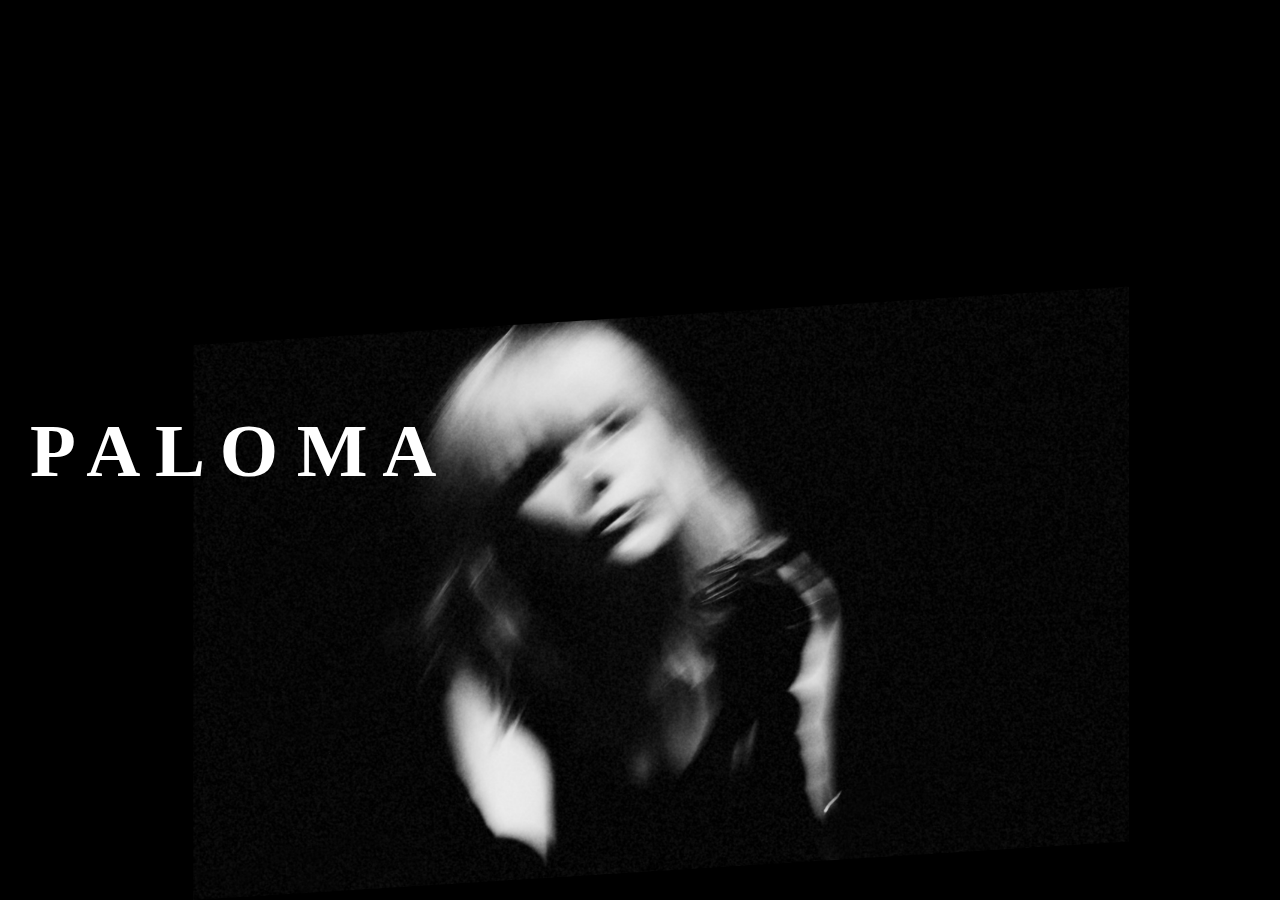
==== index.html @ c2e87003 "title added ,rotated, responsive" ====
<!DOCTYPE html>
<html lang="en">
  <head>
    <meta charset="UTF-8" />
    <meta http-equiv="X-UA-Compatible" content="IE=edge" />
    <meta name="viewport" content="width=device-width, initial-scale=1.0" />    

    <!-- Link to css -->
    <link rel="stylesheet" href="./assets/css/style.css" />
    <!-- Title -->
    <title>Paloma</title>
    <!-- Icon -->
    <link rel="shortcut icon" type="image/ico" href="./assets/images/sing.png">
  </head>

  <body>
    <div class="custom-wrap custom-header padding-section"> 
        <h1>
            P A L O M A
        </h1>
    </div>
  </body>
  </html>
---- assets/css/style.css ----
:root {
    --color-black: #0c0c0c;
    --color-light: #ffffff;
  }

* {
    padding: 0;
    margin: 0;
    scroll-behavior: smooth;
    box-sizing: border-box;
    font-size:30px;
    overflow:hidden;
  }
body{
    background-color: var(--color-black);
    color:var(--color-light);
}
.custom-wrap {
    display: flex;
    align-items: center;
    min-height: 100vh;
    justify-content: space-between;
  }
.custom-header {
    background-color: var(--color-black);
    background-image: url('../images/paloma.png');
    background-position: center;
    background-repeat: no-repeat;
    background-size: cover;
  }
.padding-section {
    padding: 1rem;
}
.nav{
    font-family:'Anton';
    writing-mode: vertical-rl;
    transform: rotate(180deg);
    bottom:0;
}
h1{
    font-size:450%;
    line-height: 243px;
    letter-spacing: 0px;
    font-family:"Chonburi";
}
@media screen and (max-width: 1400px) {
    .custom-header {
        background-image: url('../images/paloma-ss.png');
        background-position: center;
        background-repeat: no-repeat;
        background-size: cover;
    }
    h1{
        font-size:250%;
    }
  }
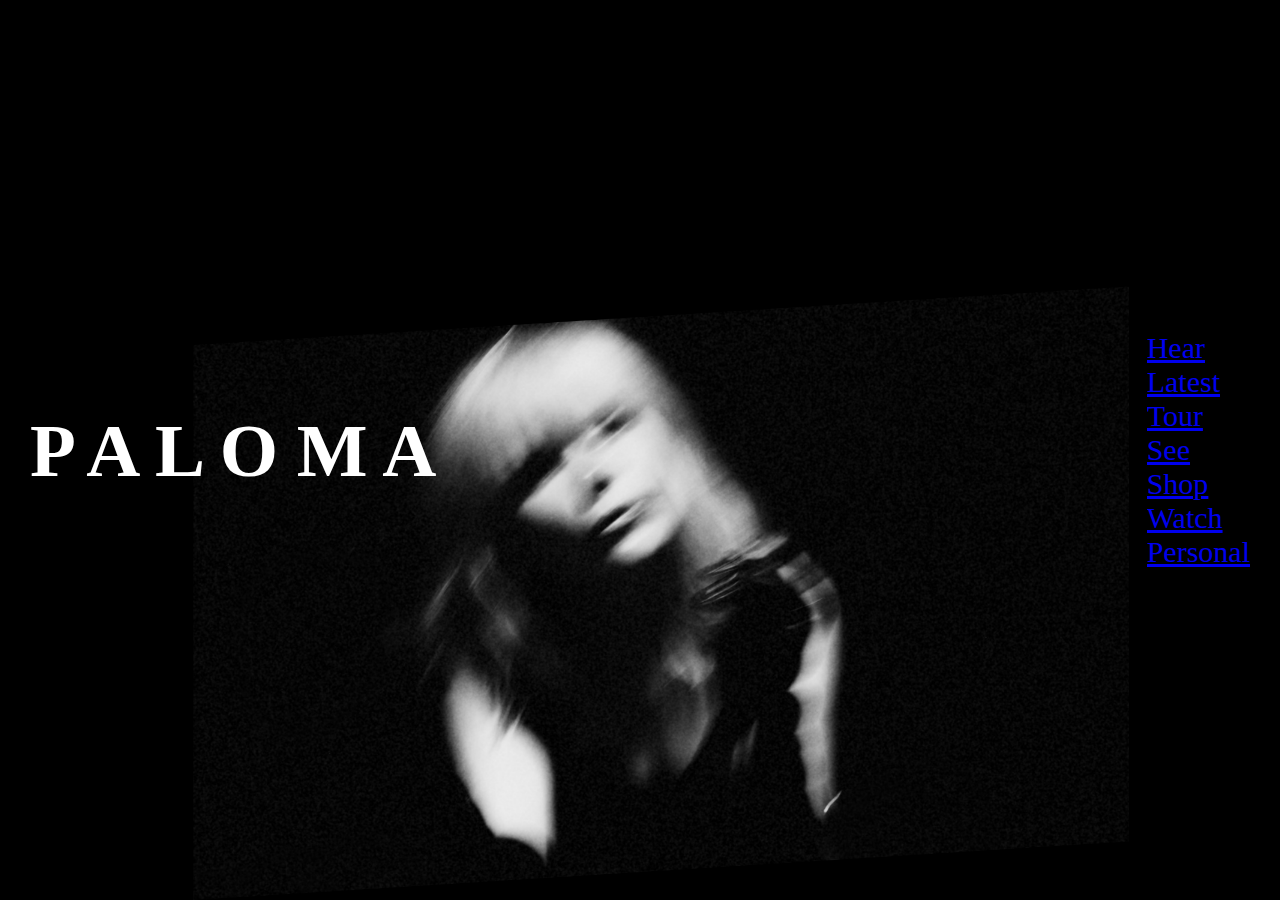
==== commit 9e96cb42: "navigation elements added with links to sections" ====
--- a/index.html
+++ b/index.html
@@ -18,6 +18,43 @@
         <h1>
             P A L O M A
         </h1>
+        <div class="nav-elements">
+            <a href="#hear">
+                 <p>
+                Hear  
+                </p>
+            </a>
+            <a href="Latest">
+            <p>
+               Latest
+            </p>
+            </a>
+            <a href="#tour">
+            <p>
+                Tour
+            </p>
+            </a>
+            <a href="#see">
+            <p>
+                See
+            </p>
+             </a>
+            <a href="#shop">
+            <p>
+                Shop
+            </p>
+             </a>
+            <a href="#watch">
+            <p>
+                Watch
+            </p>
+             </a>
+            <a href="#personal">
+            <p>
+               Personal
+            </p>
+             </a>
+        </div>
     </div>
   </body>
   </html>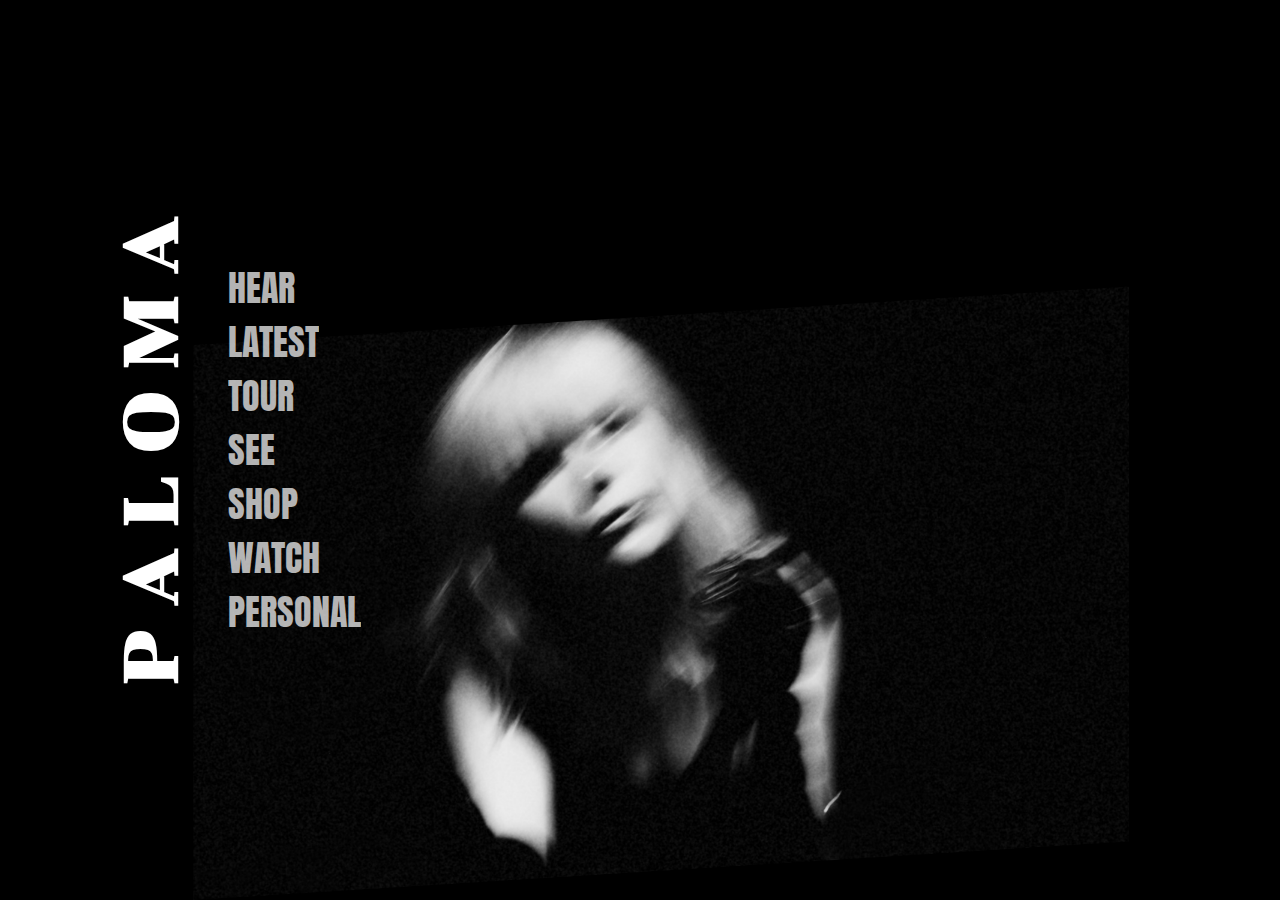
==== commit 2d10cca0: "html nav elements" ====
--- a/index.html
+++ b/index.html
@@ -15,6 +15,7 @@
 
   <body>
     <div class="custom-wrap custom-header padding-section"> 
+        <div class="nav">
         <h1>
             P A L O M A
         </h1>
@@ -54,6 +55,7 @@
                Personal
             </p>
              </a>
+             </div>
         </div>
     </div>
   </body>
--- a/assets/css/style.css
+++ b/assets/css/style.css
@@ -1,3 +1,5 @@
+@import url('https://fonts.googleapis.com/css2?family=Allerta+Stencil&family=Anton&family=DM+Sans&family=Jura&family=Luxurious+Roman&family=Open+Sans:wght@300&family=Raleway:wght@100;300;500&family=Roboto:wght@100;300&display=swap');
+@import url('https://fonts.googleapis.com/css2?family=Alfa+Slab+One&family=Allerta+Stencil&family=Anton&family=Chonburi&family=DM+Sans&family=Jura&family=Luxurious+Roman&family=Open+Sans:wght@300&family=Raleway:wght@100;300;500&family=Roboto:wght@100;300&display=swap');
 :root {
     --color-black: #0c0c0c;
     --color-light: #ffffff;
@@ -14,6 +16,10 @@
 body{
     background-color: var(--color-black);
     color:var(--color-light);
+}
+a{
+    text-decoration: none;
+    color: var(--color-light);
 }
 .custom-wrap {
     display: flex;
@@ -43,6 +49,17 @@
     letter-spacing: 0px;
     font-family:"Chonburi";
 }
+.nav p{
+    text-transform: uppercase;
+    font-weight:400;
+    font-size:350%;
+    opacity: 70%;   
+}
+.nav p:hover{
+    transform:translateY(80px);
+    transition-duration: 1s;
+    color:brown;
+}
 @media screen and (max-width: 1400px) {
     .custom-header {
         background-image: url('../images/paloma-ss.png');
@@ -53,4 +70,11 @@
     h1{
         font-size:250%;
     }
+    .nav p{
+        font-size:120%;  
+    }
+    .nav-elements{
+        transform: rotate(90deg);
+
+    }
   }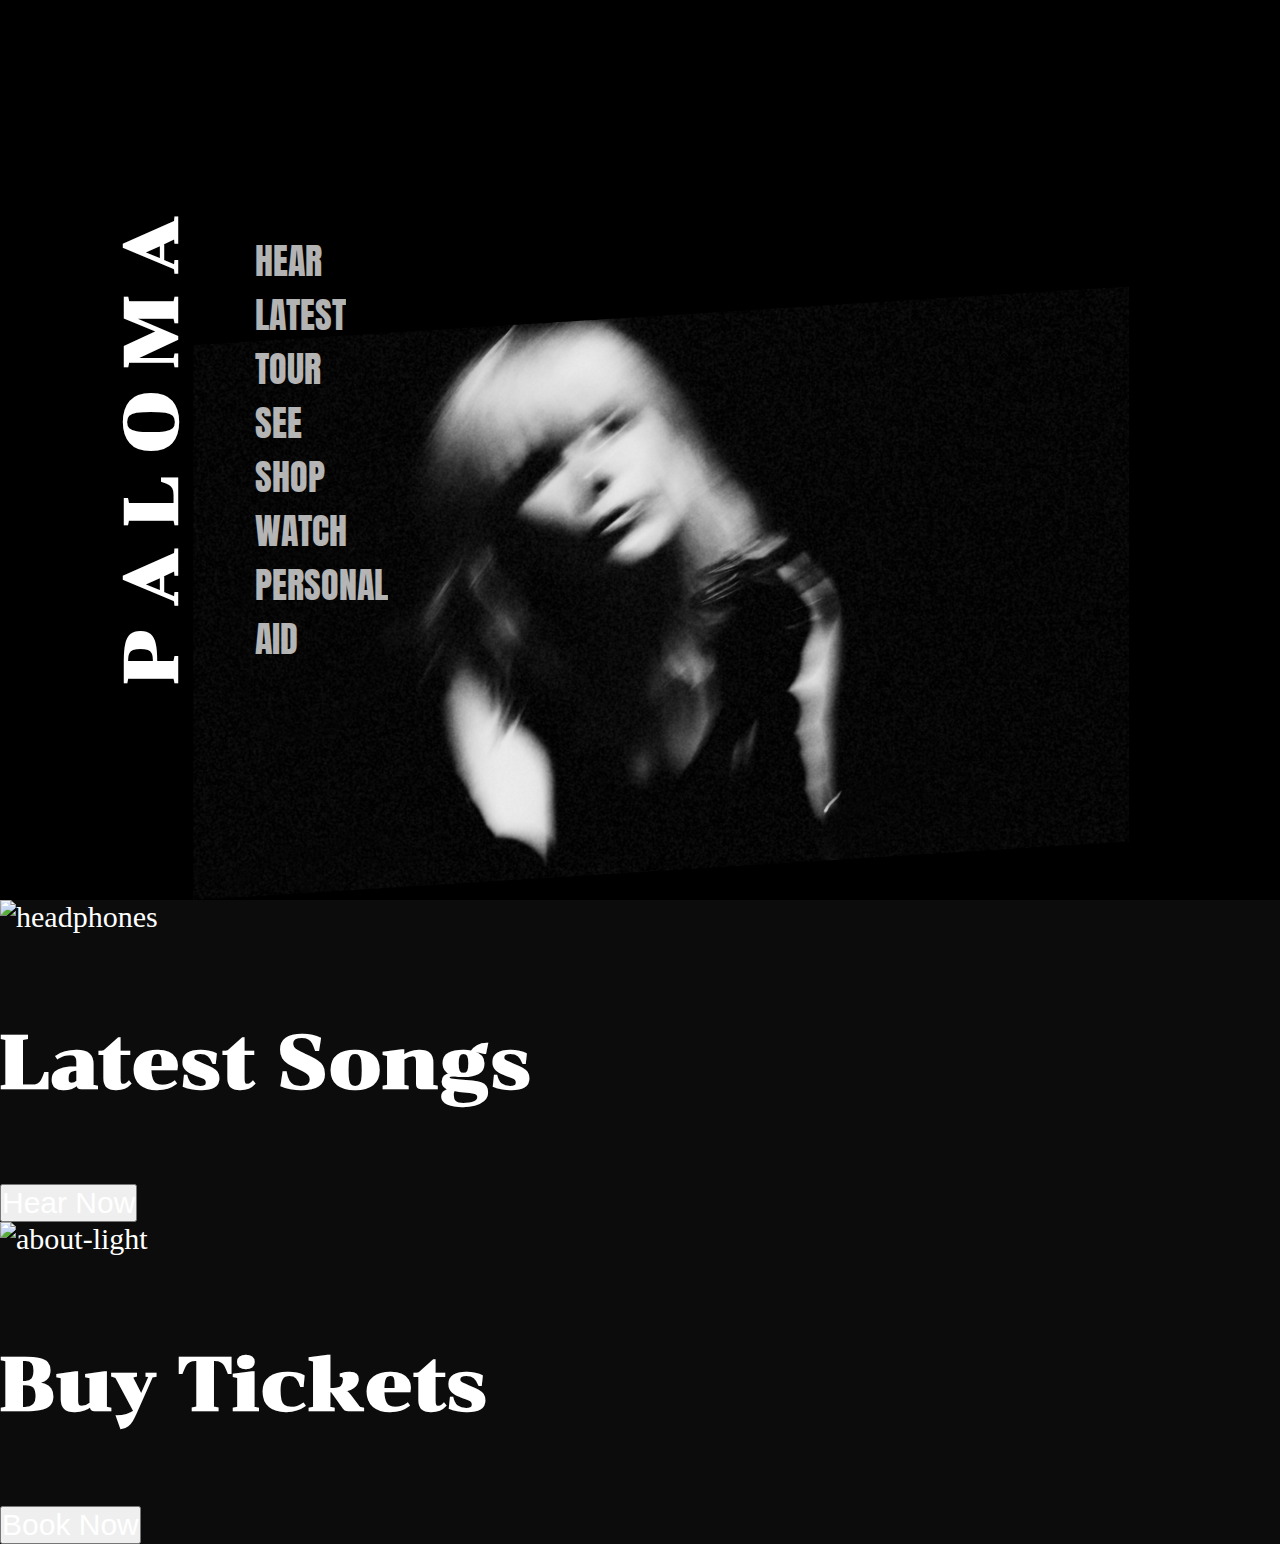
==== commit 93fd9ca3: "hear section added to html" ====
--- a/index.html
+++ b/index.html
@@ -25,7 +25,7 @@
                 Hear  
                 </p>
             </a>
-            <a href="Latest">
+            <a href="#Latest">
             <p>
                Latest
             </p>
@@ -55,8 +55,46 @@
                Personal
             </p>
              </a>
+             <a href="#aid">
+                <p>
+                   Aid
+                </p>
+                 </a>
              </div>
         </div>
     </div>
+
+    <div class="custom-hear custom-flex-center" id="hear">
+    <div class="custom-hear-overlay custom-flex-center">
+      <img src="./assets//images/headphones.png" alt="headphones" />
+    </div>
+
+    <div class="custom-hear-content custom-flex-center">
+      <div class="custom-hear-content-songs">
+        <h1 class="desc-text">Latest Songs</h1>
+    
+        <button type="button" class="custom-btn">
+        <a href="https://www.youtube.com/">
+          Hear Now
+        </a>
+        </button>
+      </div>
+
+      <div class="custom-hear-content-light custom-flex-center">
+        <img src="./assets/images/light.png" alt="about-light" />
+      </div>
+
+      <div class="custom-hear-content-buy">
+        <h1 class="desc-text">Buy Tickets</h1>
+
+        <button type="button" class="custom-btn">
+        <a href="https://www.youtube.com/" >
+          Book Now
+        </a>
+
+        </button>
+      </div>
+
+  
   </body>
   </html>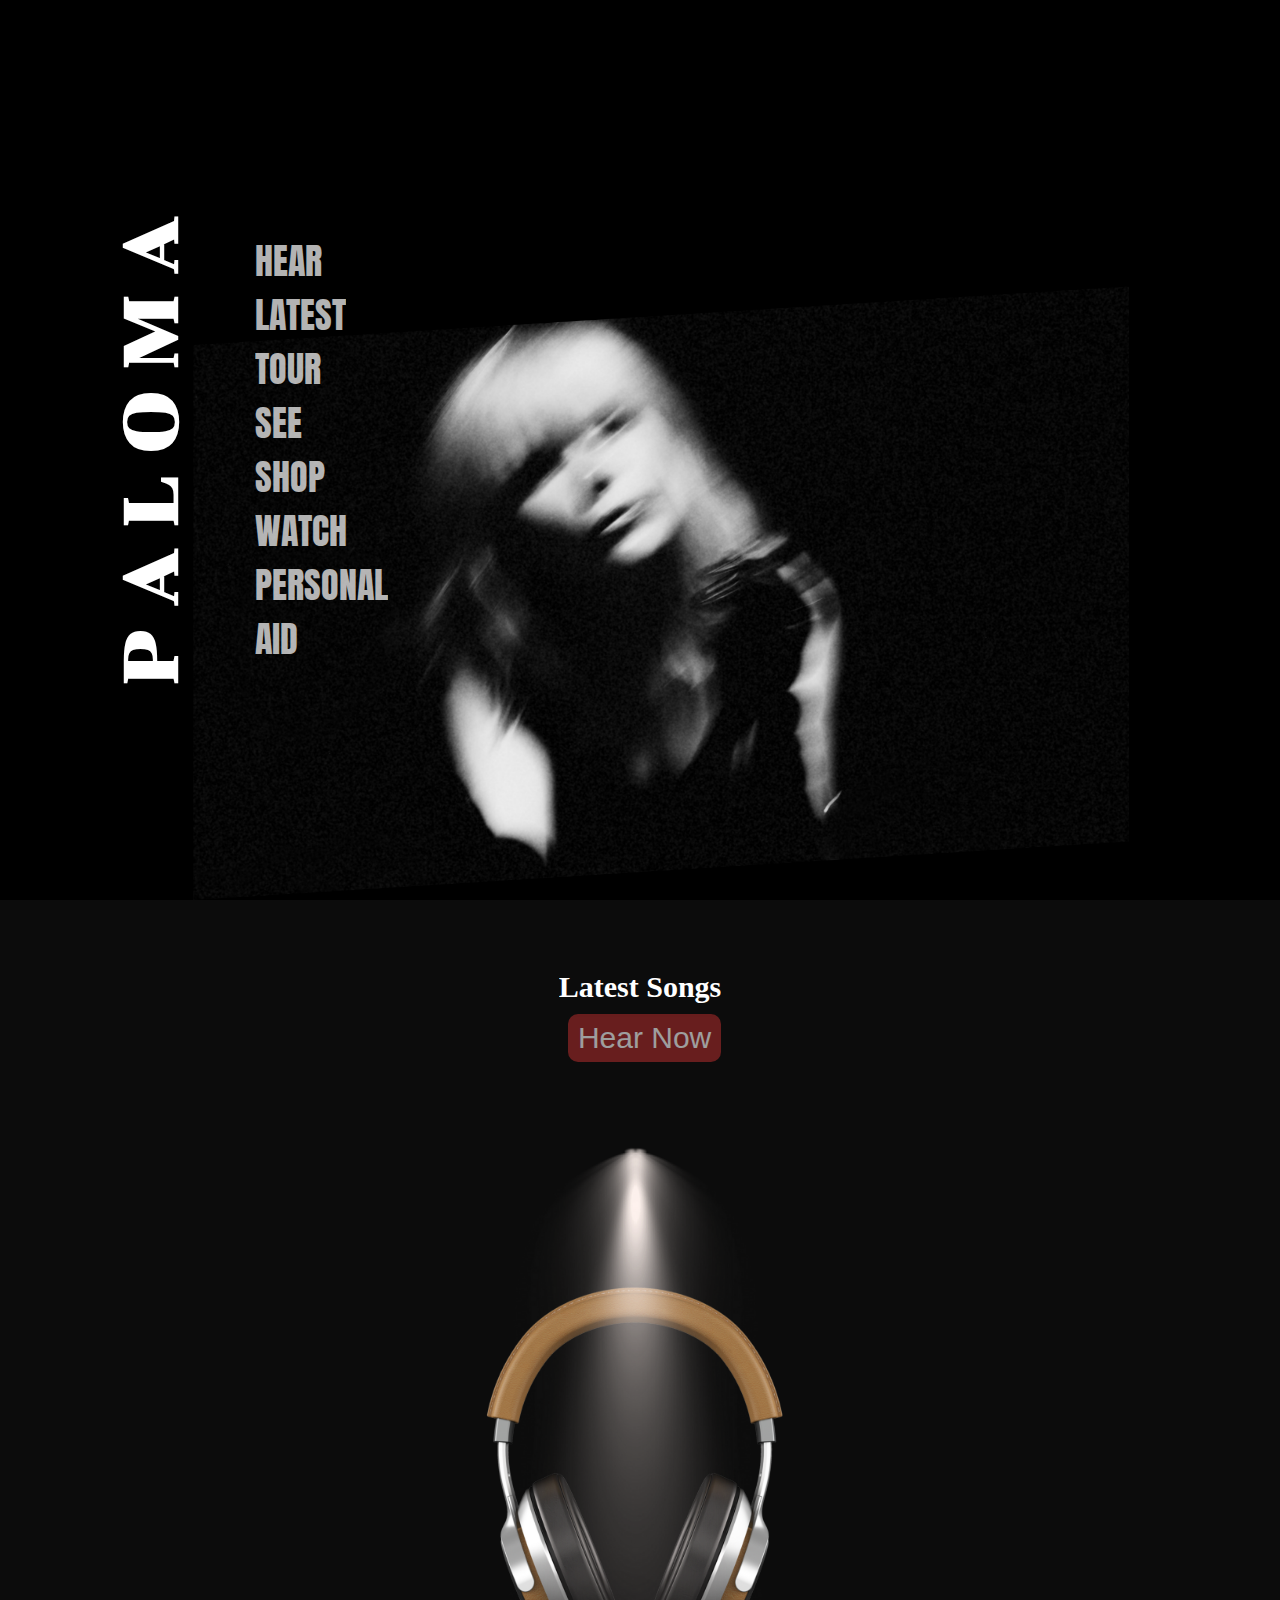
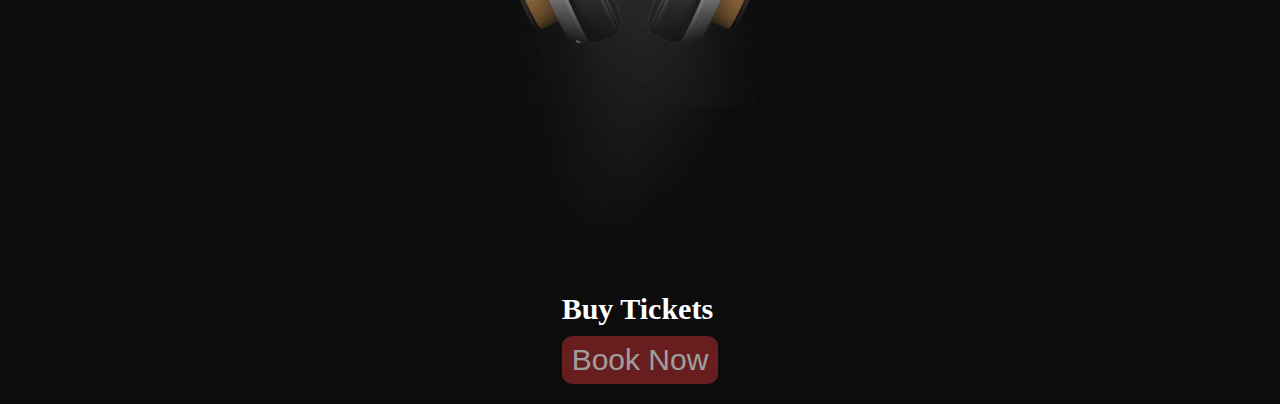
==== commit ddfdd37a: "fixed font-sizes for more responsive design" ====
--- a/index.html
+++ b/index.html
@@ -71,7 +71,7 @@
 
     <div class="custom-hear-content custom-flex-center">
       <div class="custom-hear-content-songs">
-        <h1 class="desc-text">Latest Songs</h1>
+        <h2>Latest Songs</h2>
     
         <button type="button" class="custom-btn">
         <a href="https://www.youtube.com/">
@@ -85,7 +85,7 @@
       </div>
 
       <div class="custom-hear-content-buy">
-        <h1 class="desc-text">Buy Tickets</h1>
+        <h2>Buy Tickets</h2>
 
         <button type="button" class="custom-btn">
         <a href="https://www.youtube.com/" >
@@ -94,7 +94,15 @@
 
         </button>
       </div>
+    </div>
+    </div>
+ 
+  
 
-  
+
+
+
+
+    
   </body>
   </html>--- a/assets/css/style.css
+++ b/assets/css/style.css
@@ -11,7 +11,8 @@
     scroll-behavior: smooth;
     box-sizing: border-box;
     font-size:30px;
-    overflow:hidden;
+    overflow-x: clip;
+    /* overflow:hidden; */
   }
 body{
     background-color: var(--color-black);
@@ -52,7 +53,7 @@
 .nav p{
     text-transform: uppercase;
     font-weight:400;
-    font-size:350%;
+    font-size:320%;
     opacity: 70%;   
 }
 .nav p:hover{
@@ -60,6 +61,74 @@
     transition-duration: 1s;
     color:brown;
 }
+.custom-hear {
+    position: relative;
+    margin-top:50px;
+    padding:20px;
+}
+.custom-flex-center {
+    display: flex;
+    align-items: center;
+    justify-content: center;
+}
+.custom-hear-overlay {
+    inset: 0;
+    position: absolute;
+}
+.custom-hear-overlay img{
+    z-index: 0;
+    width: 392px;
+    height: 416px;
+}
+.custom-hear-content {
+    z-index: 2;
+    width: 100%;
+}
+.custom-hear-content-songs {
+    flex: 1;
+    display: flex;
+    justify-content: flex-end;
+    align-items: flex-end;
+    flex-direction: column;
+    text-align: right;
+}
+.desc-text {
+    letter-spacing: 0.1em;
+    text-transform: capitalize;
+    font-family: "Anton";
+    line-height: 83.2px;
+    font-size: 64px;
+  }
+.custom-btn {
+  margin-top:10px;
+  line-height: 28px;
+  padding: 10px;
+  background-color: brown;
+  opacity: 0.6;
+  outline: none;
+  cursor: pointer;
+  font-family: "Arial";
+  border-radius: 10px;
+  border: none;
+}
+.custom-btn:hover {
+  opacity:1;
+}
+.custom-hear-content-light {
+    margin: 2rem 4rem;
+}
+.custom-hear-content-light img {
+    height: 710px;
+}
+.custom-hear-content-buy {
+    flex: 1;
+    text-align: left;
+    justify-content: flex-start;
+    display: flex; 
+    align-items: flex-start;
+    flex-direction: column;
+}
+
 @media screen and (max-width: 1400px) {
     .custom-header {
         background-image: url('../images/paloma-ss.png');
@@ -75,6 +144,20 @@
     }
     .nav-elements{
         transform: rotate(90deg);
+    }
+    .custom-hear-content {
+      flex-direction: column;
+  }
+  .custom-hear-content-light {
+    margin: 2rem 0;
+  }
+  }
 
+
+@media screen and (max-width: 650px) {
+    .custom-hear-overlay img {
+        width: 80%;
+        height: 320px;
     }
-  }+}
+
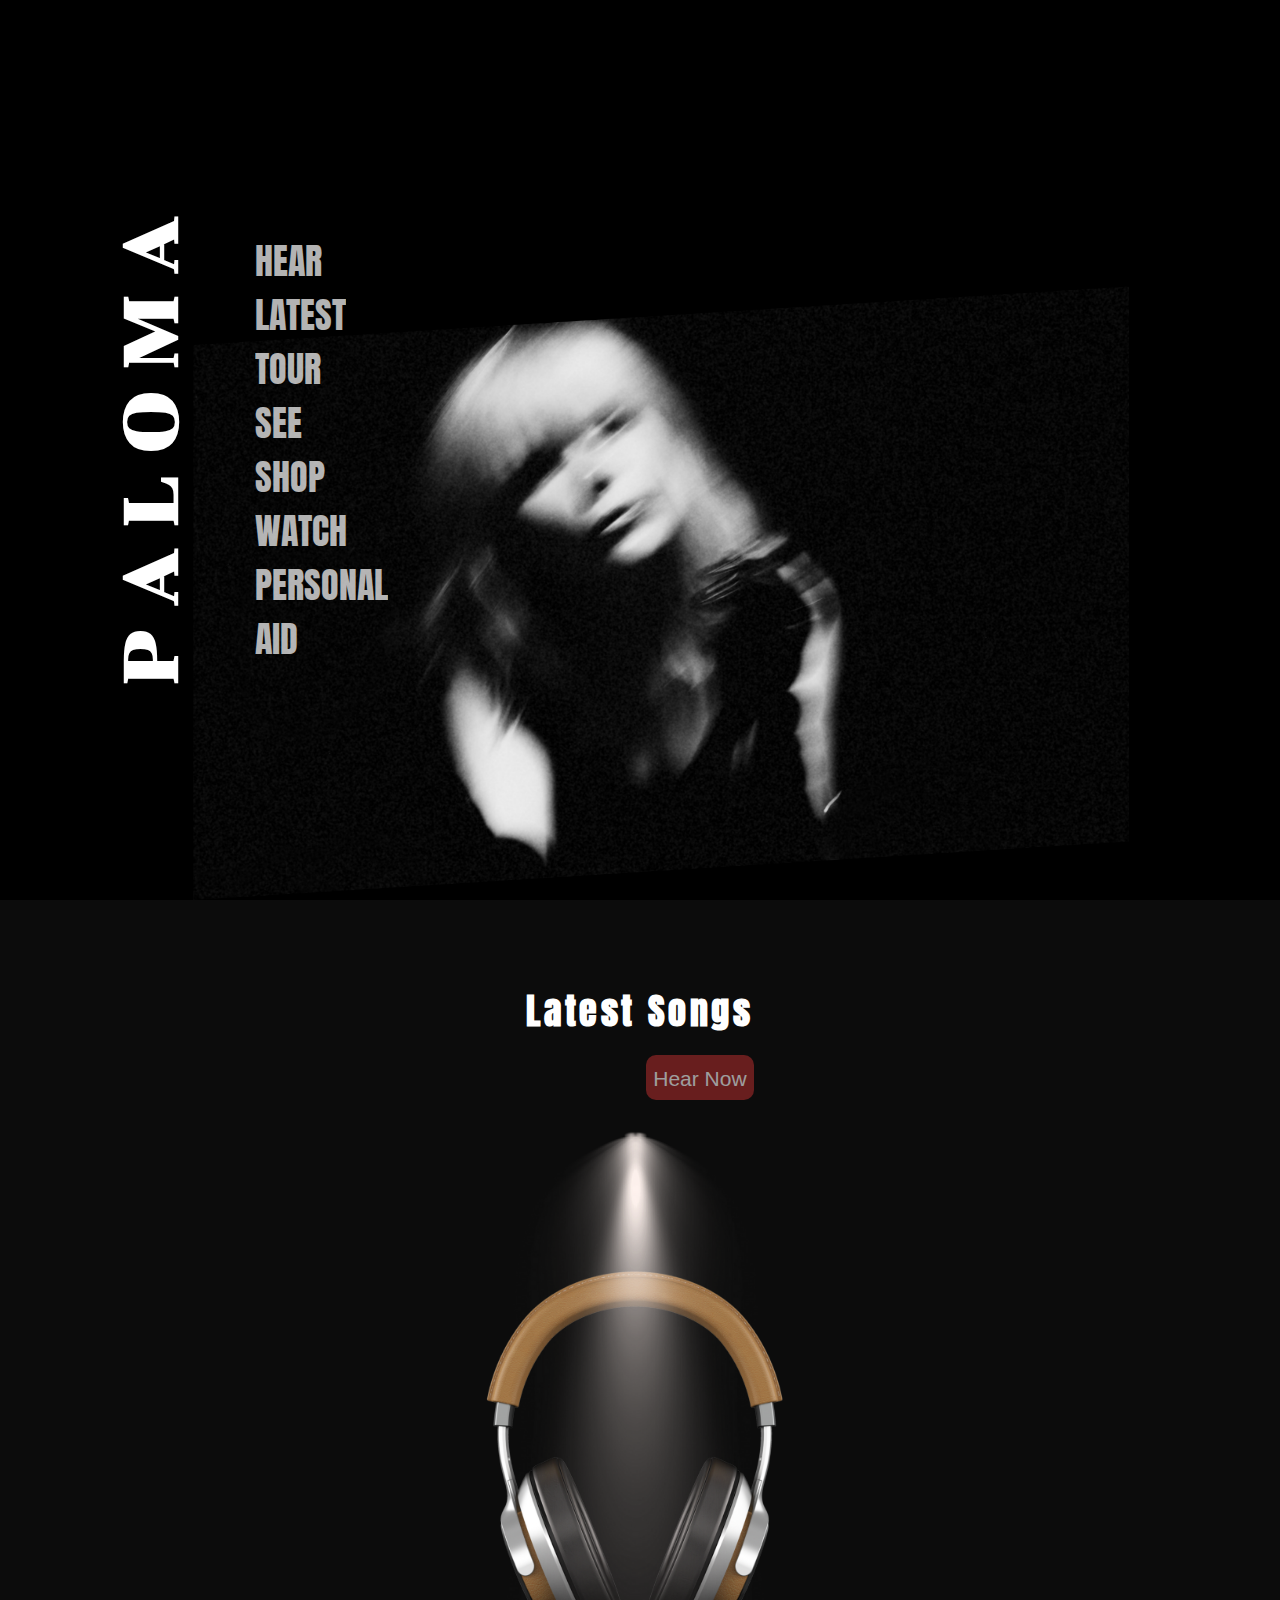
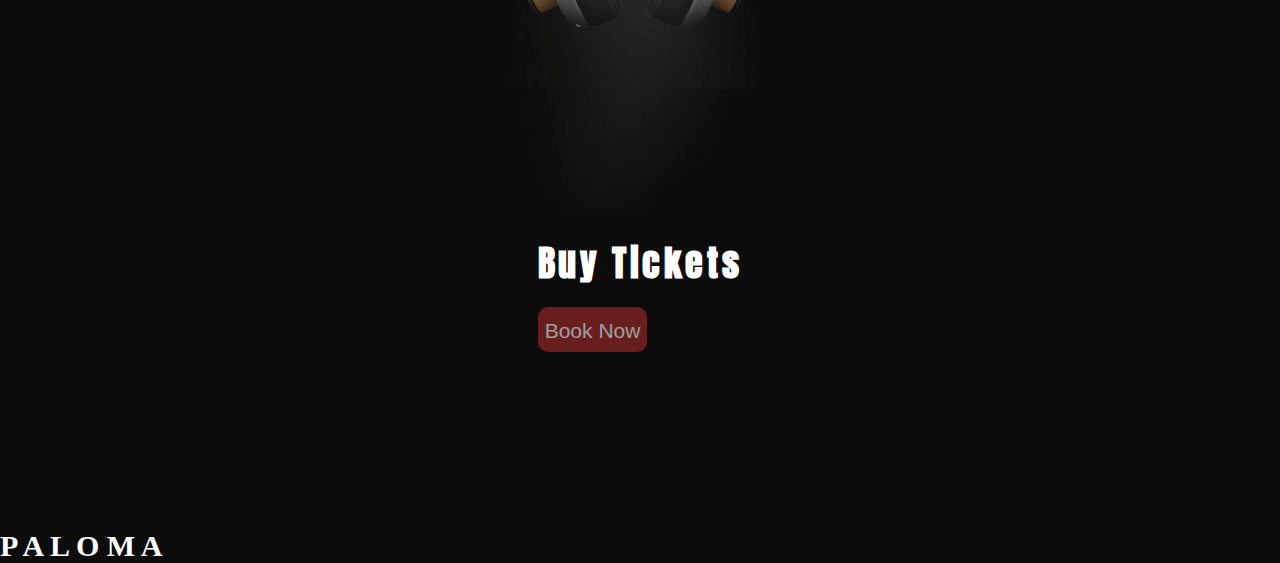
==== commit a4d1e852: "video section" ====
--- a/index.html
+++ b/index.html
@@ -4,7 +4,6 @@
     <meta charset="UTF-8" />
     <meta http-equiv="X-UA-Compatible" content="IE=edge" />
     <meta name="viewport" content="width=device-width, initial-scale=1.0" />    
-
     <!-- Link to css -->
     <link rel="stylesheet" href="./assets/css/style.css" />
     <!-- Title -->
@@ -12,8 +11,9 @@
     <!-- Icon -->
     <link rel="shortcut icon" type="image/ico" href="./assets/images/sing.png">
   </head>
+  <body>
 
-  <body>
+    <!-- nav section with title and nav links to different parts of the page -->
     <div class="custom-wrap custom-header padding-section"> 
         <div class="nav">
         <h1>
@@ -64,6 +64,7 @@
         </div>
     </div>
 
+    <!-- hear section -->
     <div class="custom-hear custom-flex-center" id="hear">
     <div class="custom-hear-overlay custom-flex-center">
       <img src="./assets//images/headphones.png" alt="headphones" />
@@ -74,7 +75,7 @@
         <h2>Latest Songs</h2>
     
         <button type="button" class="custom-btn">
-        <a href="https://www.youtube.com/">
+        <a href="https://www.youtube.com/results?search_query=paloma+faith">
           Hear Now
         </a>
         </button>
@@ -88,7 +89,7 @@
         <h2>Buy Tickets</h2>
 
         <button type="button" class="custom-btn">
-        <a href="https://www.youtube.com/" >
+        <a href="https://www.viagogo.co.uk/Concert-Tickets/Rock-and-Pop/Paloma-Faith-Tickets?AffiliateID=49&adposition=&PCID=PSGBGOOCONPALOMCCEBC39A20&AdID=603646670835&MetroRegionID=&psc=%2c&ps=%2c&ps_p=0&ps_c=11205087593&ps_ag=112413251920&ps_tg=kwd-362995904104&ps_ad=603646670835&ps_adp=%2c&ps_fi=%2c&ps_li=%2c&ps_lp=1006884&ps_n=g&ps_d=c&gclid=Cj0KCQjwtvqVBhCVARIsAFUxcRvFS5NRe_ewujZOefp9VvbVRqv0ZJHltAL8peQ7a5fOJalKRW00c0oaAr9fEALw_wcB" >
           Book Now
         </a>
 
@@ -97,12 +98,21 @@
     </div>
     </div>
  
-  
-
-
-
-
-
-    
+    <!-- tour video section -->
+    <div class="video" id="tour">
+      <video
+      ref="videoRef"
+      src="./assets/images/concert.mp4"
+      type="video/mp4"
+      loop
+      muted
+      autoplay
+    >
+    </video>
+    <div class="txt">
+      <h3>P A L O M A</h3>
+    </div>
+    </div>
+ 
   </body>
   </html>--- a/assets/css/style.css
+++ b/assets/css/style.css
@@ -92,17 +92,17 @@
     flex-direction: column;
     text-align: right;
 }
-.desc-text {
+.custom-hear-content h2 {
     letter-spacing: 0.1em;
     text-transform: capitalize;
     font-family: "Anton";
     line-height: 83.2px;
-    font-size: 64px;
+    font-size: 150%;
   }
-.custom-btn {
-  margin-top:10px;
+.custom-btn{
+  margin-top:2px;
   line-height: 28px;
-  padding: 10px;
+  padding: 7px;
   background-color: brown;
   opacity: 0.6;
   outline: none;
@@ -110,6 +110,9 @@
   font-family: "Arial";
   border-radius: 10px;
   border: none;
+}
+.custom-btn a{
+  font-size:70%;
 }
 .custom-btn:hover {
   opacity:1;
@@ -147,10 +150,13 @@
     }
     .custom-hear-content {
       flex-direction: column;
-  }
-  .custom-hear-content-light {
-    margin: 2rem 0;
-  }
+     }
+    .custom-hear-content-light {
+      margin: 0.2rem;
+     }
+    .custom-hear-content h2{
+     font-size:120%;
+     }
   }
 
 
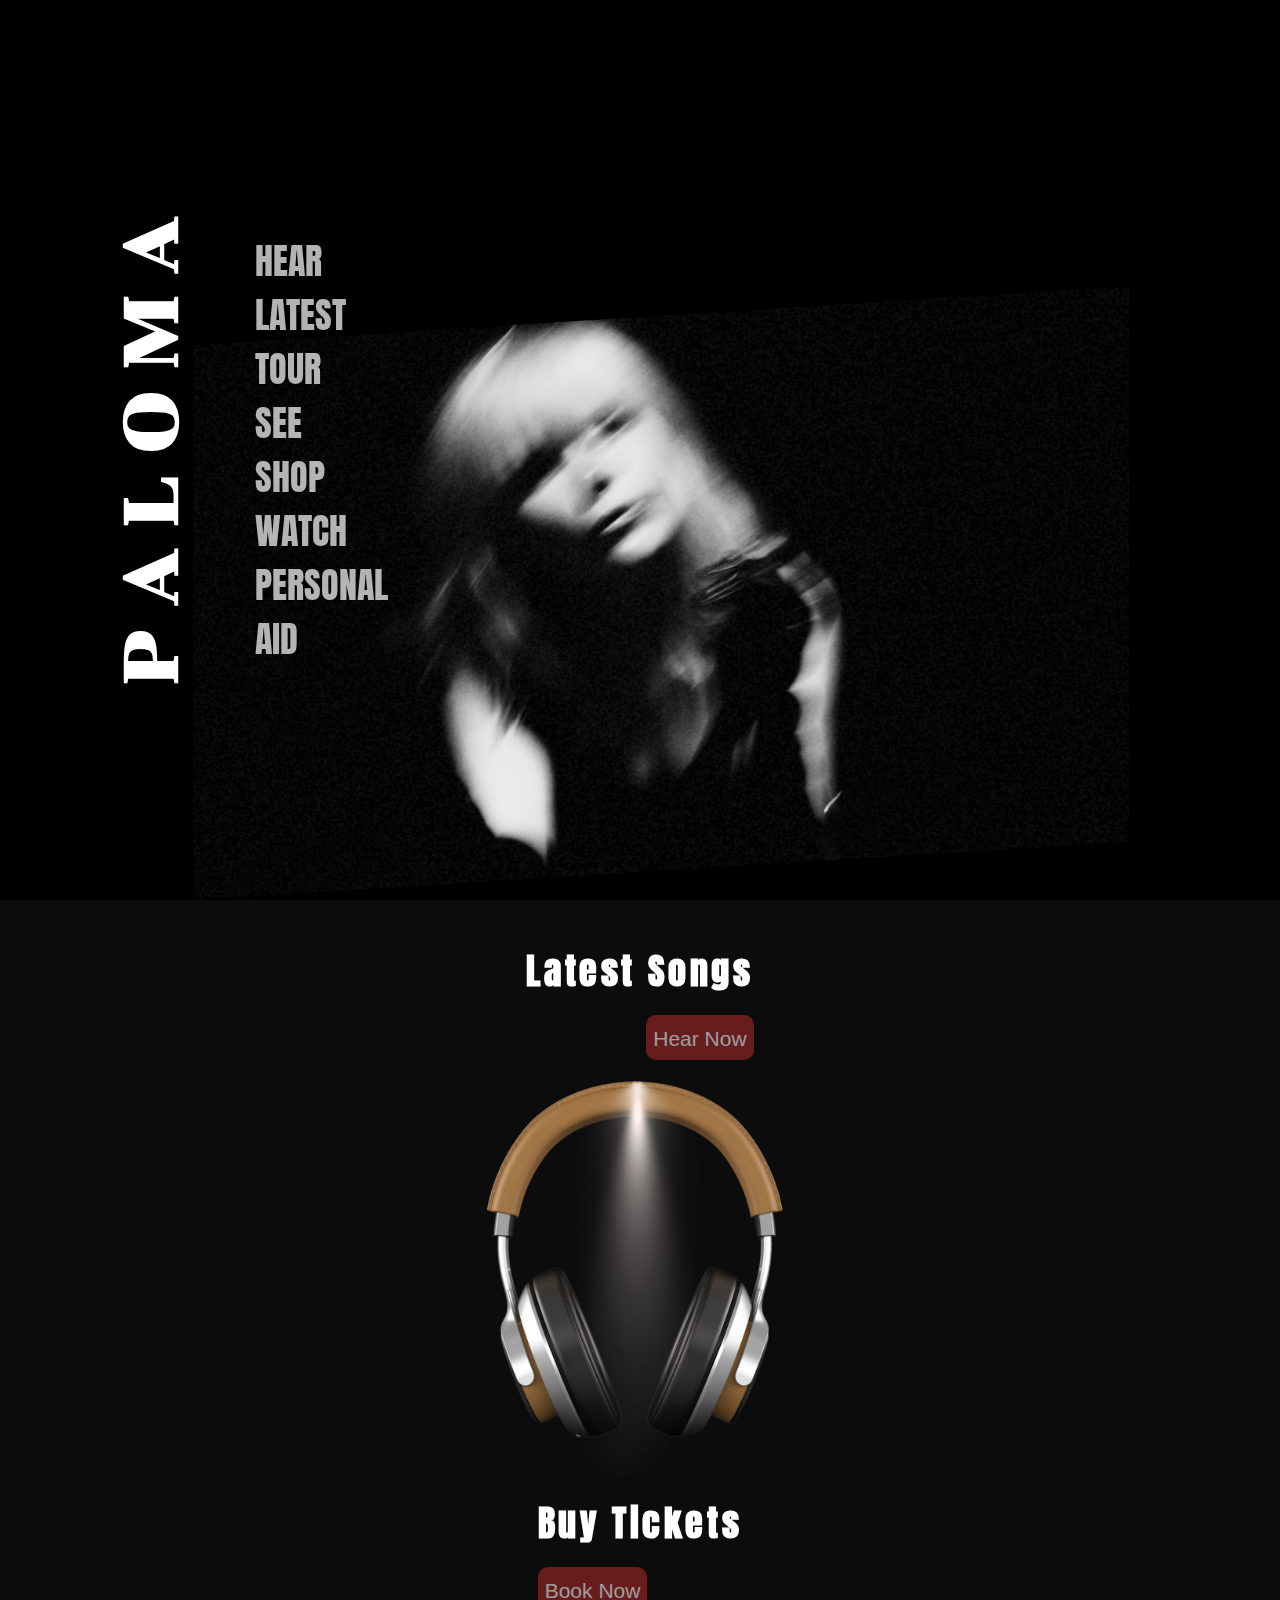
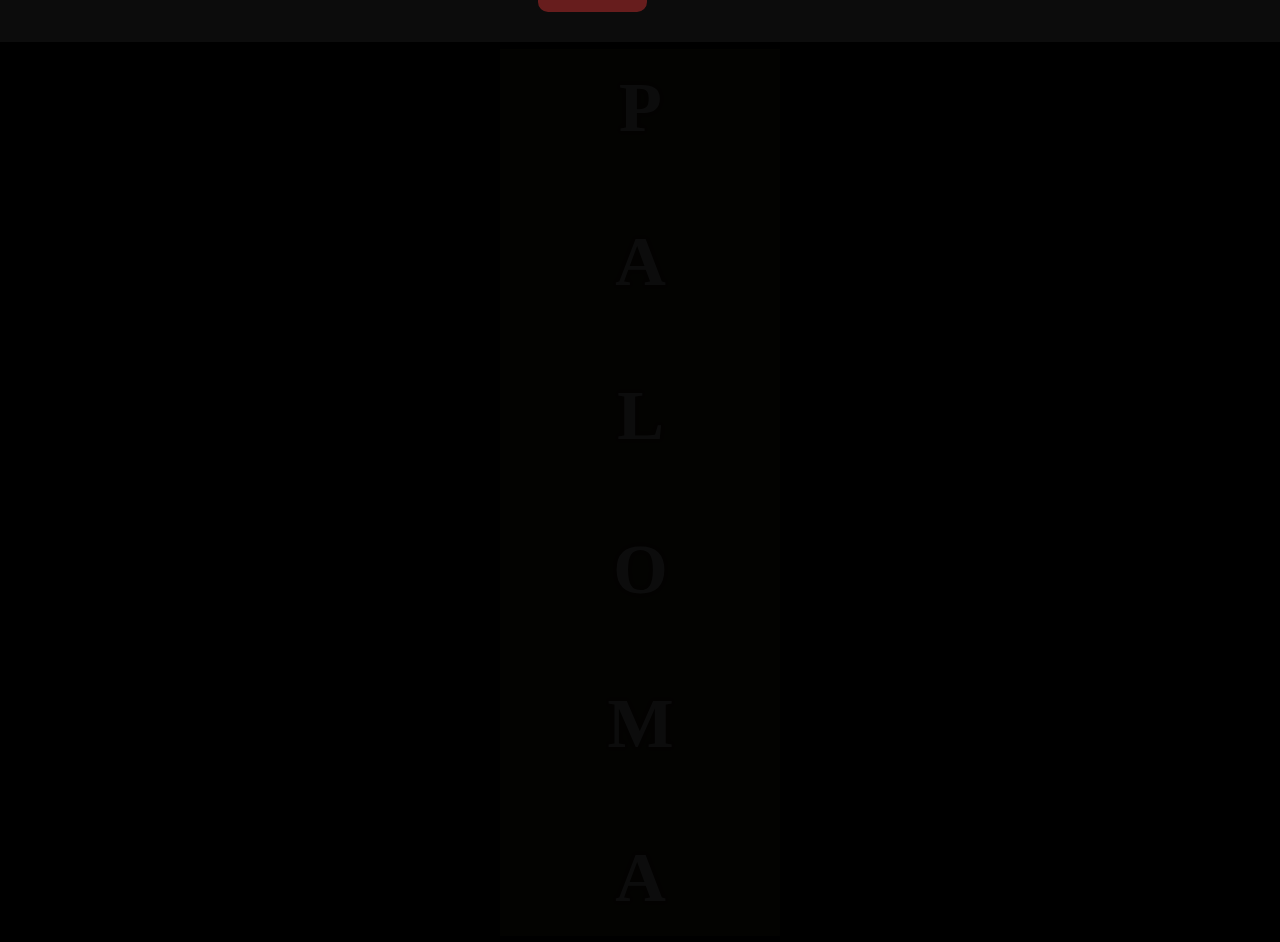
==== commit 7d46d892: "cover photos for music page" ====
--- a/index.html
+++ b/index.html
@@ -20,7 +20,7 @@
             P A L O M A
         </h1>
         <div class="nav-elements">
-            <a href="#hear">
+            <a href="./music.html">
                  <p>
                 Hear  
                 </p>
--- a/assets/css/style.css
+++ b/assets/css/style.css
@@ -63,8 +63,9 @@
 }
 .custom-hear {
     position: relative;
-    margin-top:50px;
-    padding:20px;
+    margin-top:20px;
+    margin-bottom:20px;
+    padding:10px;
 }
 .custom-flex-center {
     display: flex;
@@ -132,6 +133,54 @@
     flex-direction: column;
 }
 
+.custom-mp4 {
+  position: relative;
+  height: 100vh;
+}
+
+.custom-mp4 video {
+  height: 100%;
+  width: 100%;
+  object-fit: cover;
+  opacity:0.7;
+}
+.video{
+  display:flex;
+  justify-content:center;
+  align-items:center;
+  position: relative;
+  height: 100vh;
+  width:100%;
+  text-align:center;
+  padding:0 30px;
+}
+
+.video video{
+  position:absolute;
+  width:100%;
+  height:100%;
+  object-fit:cover;
+}
+
+.txt{
+ position:absolute;
+ display:flex;
+ justify-content: center;
+ align-items: center;
+ width:100%;
+ height:100%;
+ background:black;
+ color:white;
+ mix-blend-mode:multiply;
+}
+.txt h3{
+  text-transform:uppercase;
+  font-size:clamp(6rem,15vw,20rem);
+  text-shadow: 0 0 5px rgba(0,0,0,0.5);
+  text-decoration: underline;
+  background-color:rgba(228, 168, 65, 0.262);
+}
+
 @media screen and (max-width: 1400px) {
     .custom-header {
         background-image: url('../images/paloma-ss.png');
@@ -157,6 +206,16 @@
     .custom-hear-content h2{
      font-size:120%;
      }
+     .custom-hear-content-light img {
+      height: 410px;
+     }
+    .txt h3{
+      font-size:70px;
+      text-orientation: upright;
+      writing-mode: vertical-rl;
+      text-decoration: none;
+      padding: 20px 100px 20px 100px;
+   }
   }
 
 
@@ -167,3 +226,6 @@
     }
 }
 
+
+
+
